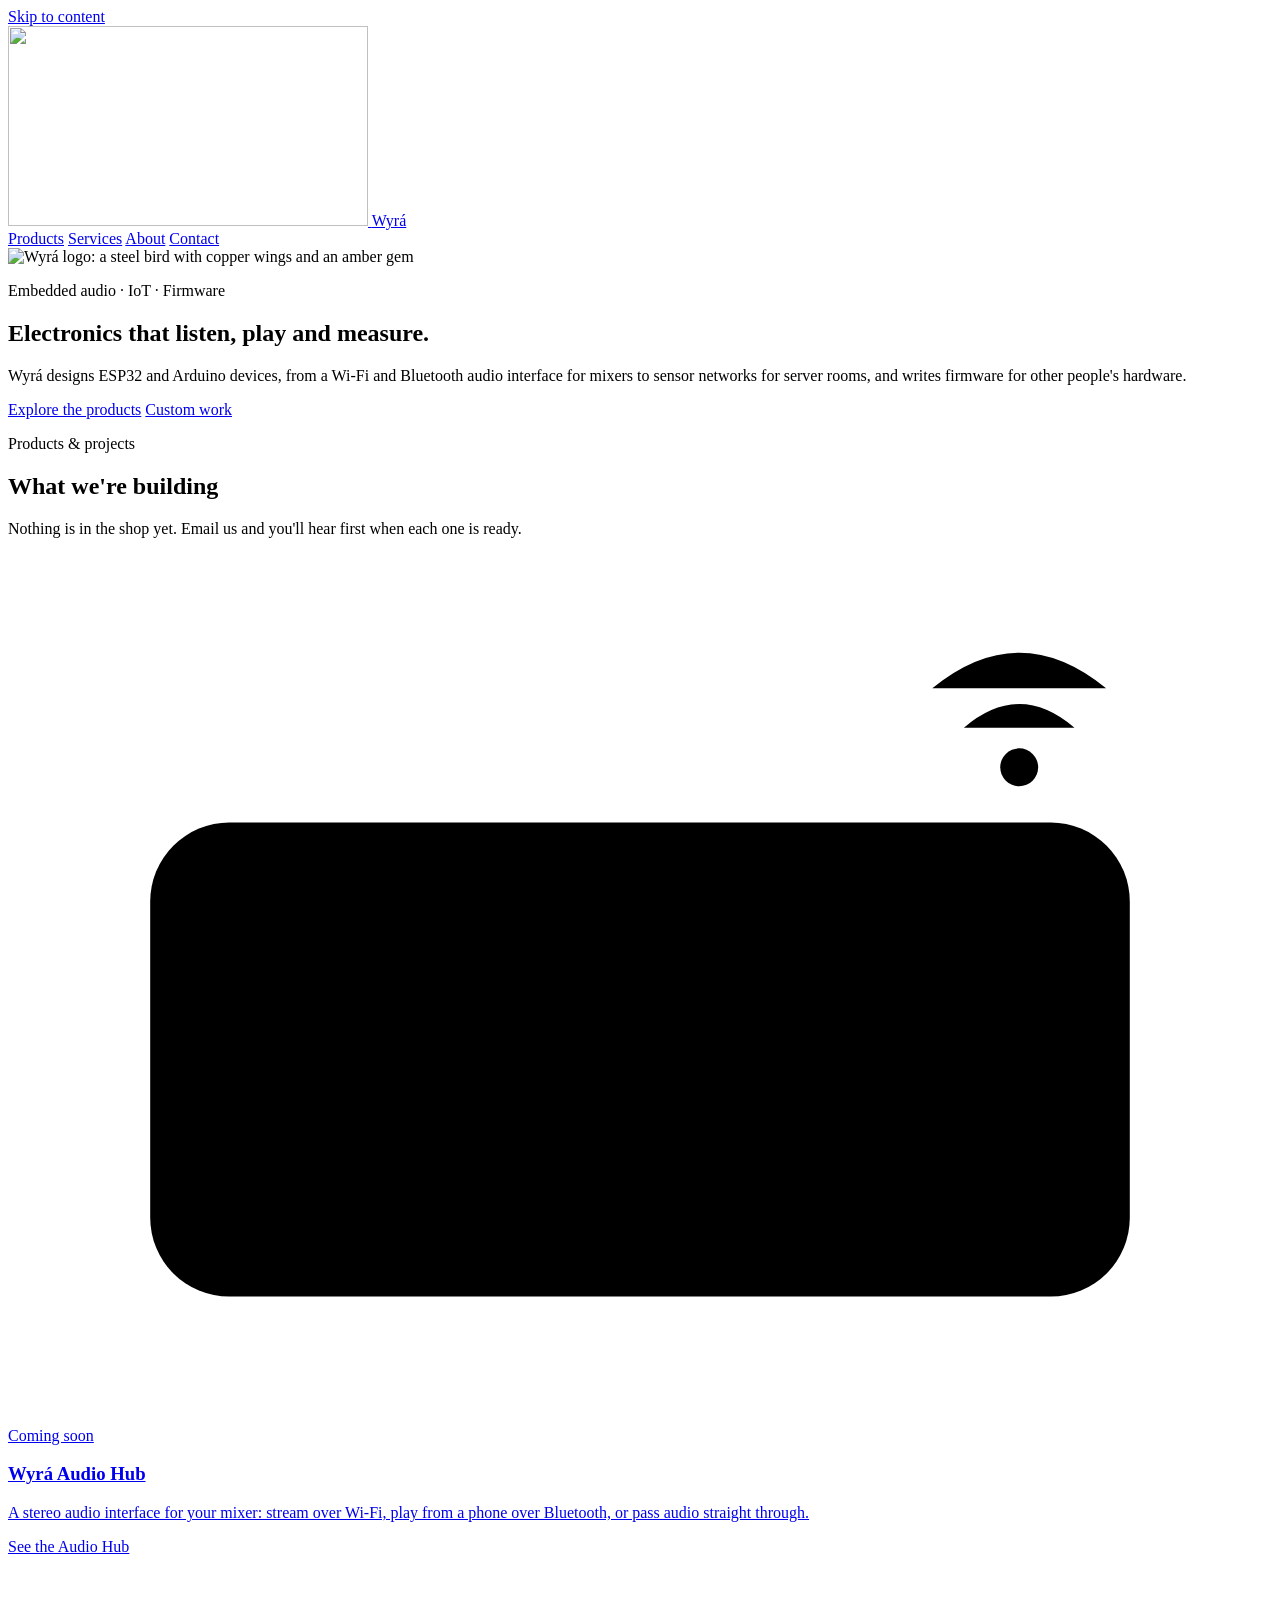
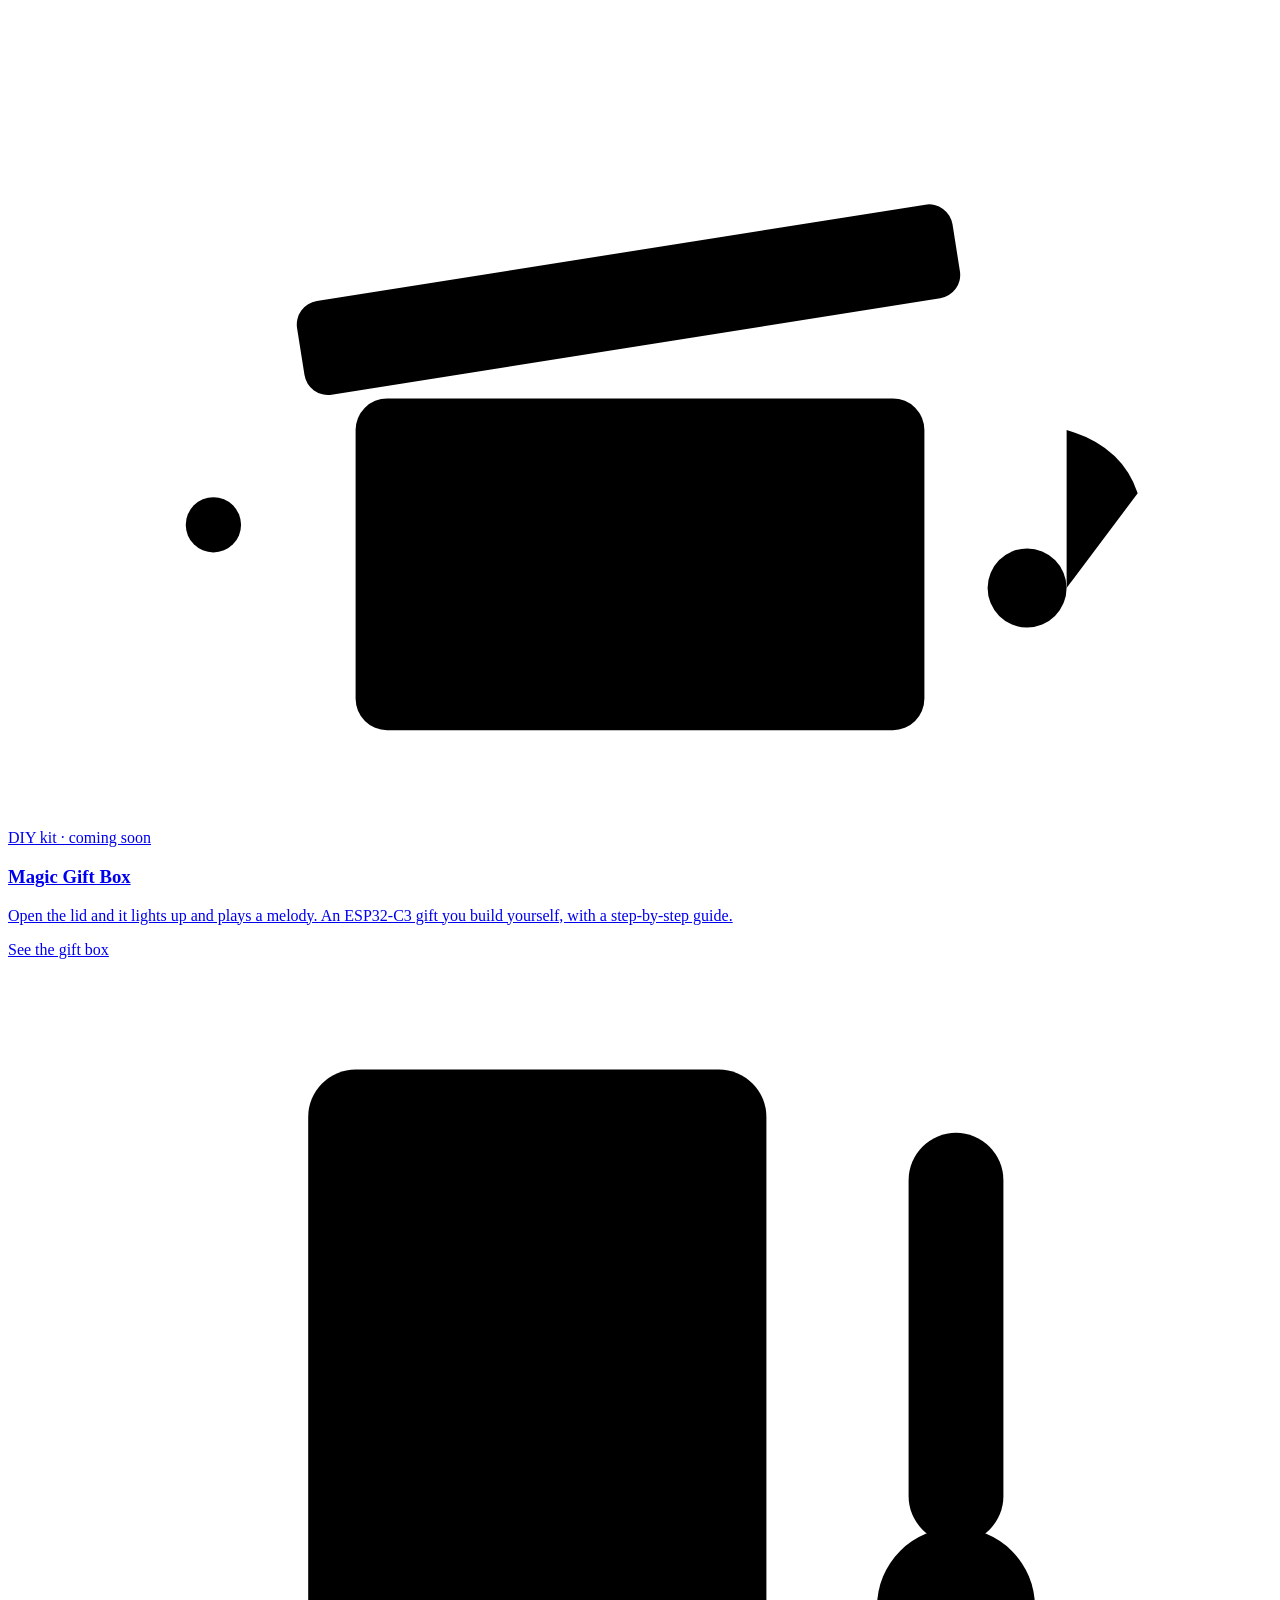
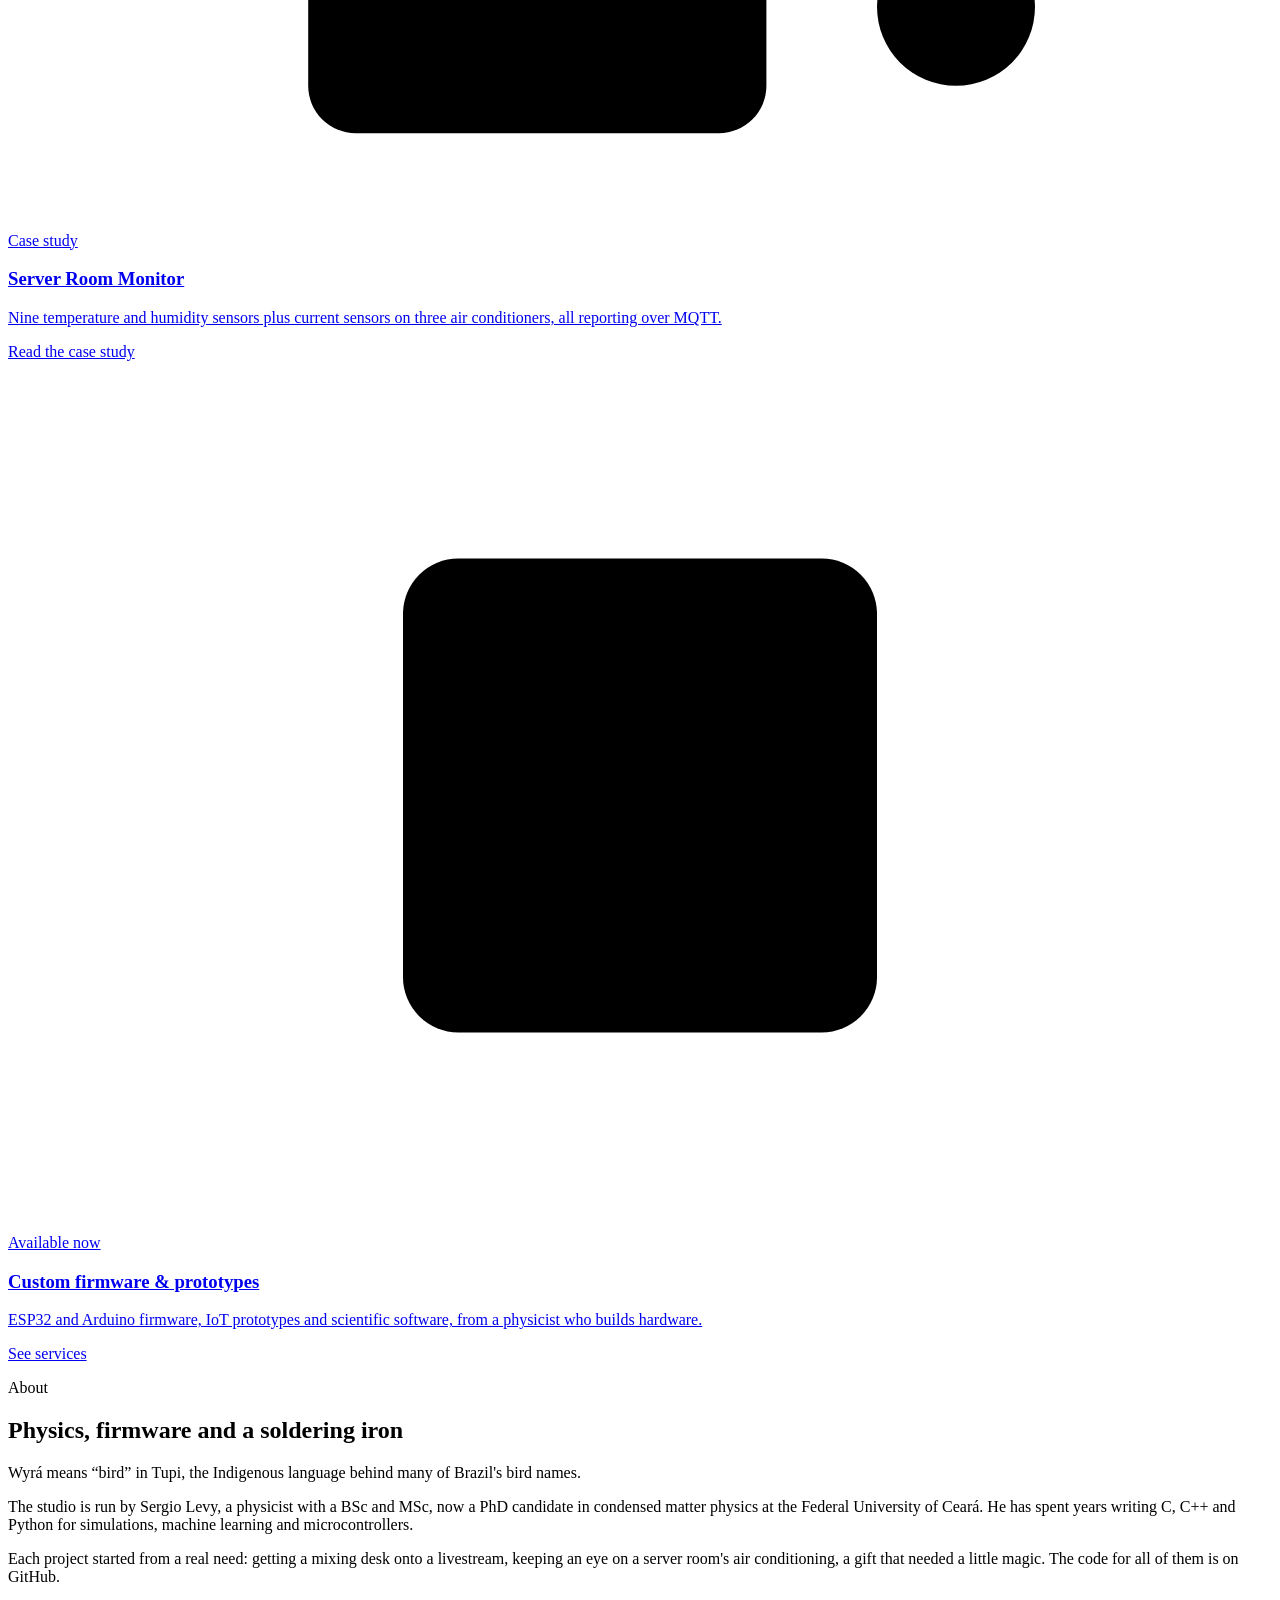
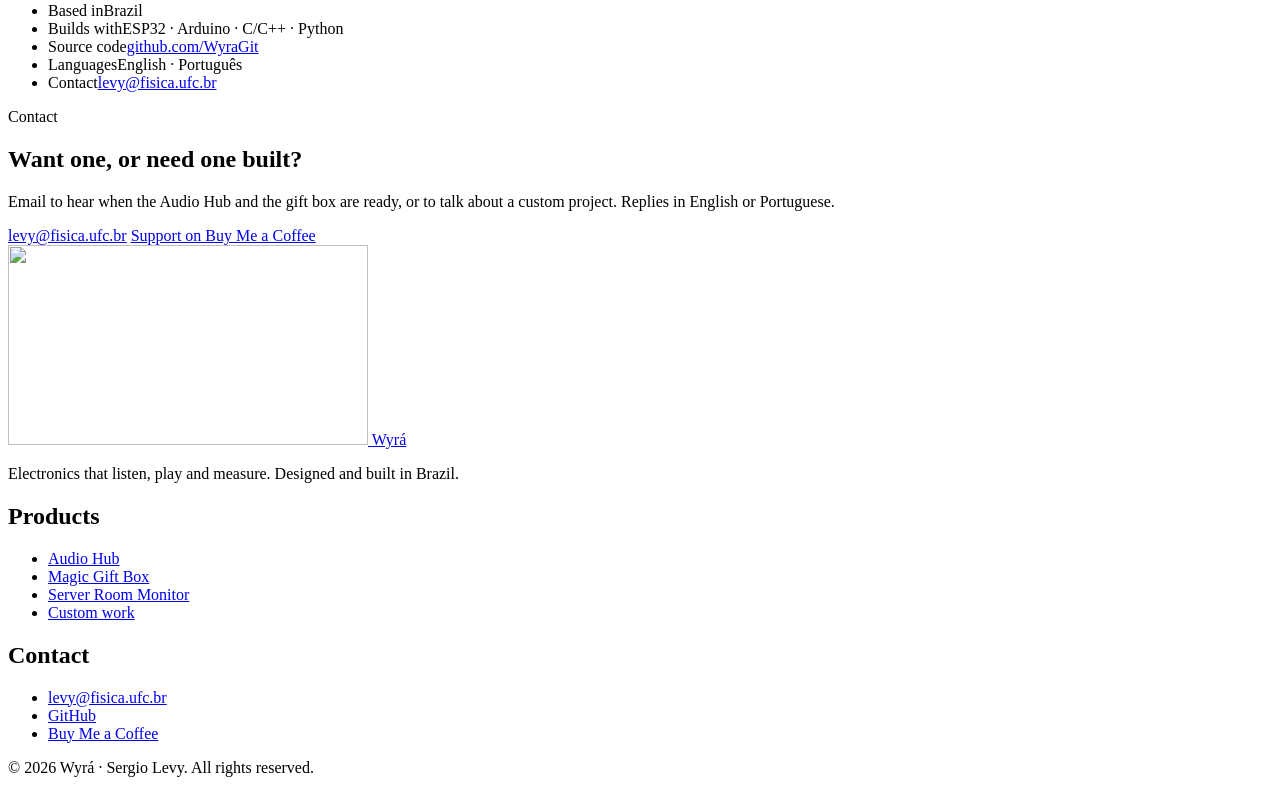
==== public/index.html @ 6c68801f "Add the Wyrá storefront site" ====
<!doctype html>
<html lang="en">
<head>
  <meta charset="utf-8">
  <meta name="viewport" content="width=device-width, initial-scale=1">
  <title>Wyrá — Electronics that listen, play and measure</title>
  <meta name="description" content="Wyrá designs ESP32 and Arduino devices — a Wi-Fi and Bluetooth audio interface, a DIY gift box, sensor networks — and writes custom firmware. Made in Brazil.">
  <link rel="canonical" href="https://wyra.pages.dev/">
  <meta name="theme-color" content="#000000">
  <meta property="og:type" content="website">
  <meta property="og:site_name" content="Wyrá">
  <meta property="og:title" content="Wyrá — Electronics that listen, play and measure">
  <meta property="og:description" content="ESP32 and Arduino devices for audio and sensing, plus custom firmware. Made in Brazil.">
  <meta property="og:url" content="https://wyra.pages.dev/">
  <meta property="og:image" content="https://wyra.pages.dev/assets/img/og-image.png">
  <meta property="og:image:width" content="1200">
  <meta property="og:image:height" content="630">
  <meta name="twitter:card" content="summary_large_image">
  <link rel="icon" href="/assets/img/favicon-32.png" sizes="32x32" type="image/png">
  <link rel="icon" href="/assets/img/favicon-192.png" sizes="192x192" type="image/png">
  <link rel="apple-touch-icon" href="/assets/img/apple-touch-icon.png">
  <link rel="stylesheet" href="/assets/css/site.css">
</head>
<body>
  <a class="skip-link" href="#main">Skip to content</a>

  <header class="site-header">
    <div class="container header-inner">
      <a class="brand" href="/" aria-label="Wyrá home">
        <img src="/assets/img/logo-bird-360.webp" width="360" height="200" alt="">
        <span class="wordmark">Wyrá</span>
      </a>
      <nav class="site-nav" aria-label="Main">
        <a href="/#products">Products</a>
        <a href="/services/">Services</a>
        <a class="nav-optional" href="/#about">About</a>
        <a href="/#contact">Contact</a>
      </nav>
    </div>
  </header>

  <main id="main">
    <section class="hero">
      <div class="container">
        <picture>
          <source srcset="/assets/img/logo-bird-720.webp" type="image/webp">
          <img class="hero-logo" src="/assets/img/logo-bird-360.png" width="720" height="400" alt="Wyrá logo: a steel bird with copper wings and an amber gem">
        </picture>
        <p class="eyebrow">Embedded audio · IoT · Firmware</p>
        <h1 class="metal">Electronics that listen, play and measure.</h1>
        <p class="lead">Wyrá designs ESP32 and Arduino devices, from a Wi-Fi and Bluetooth audio interface for mixers to sensor networks for server rooms, and writes firmware for other people's hardware.</p>
        <div class="btn-row btn-row--center">
          <a class="btn btn--primary" href="#products">Explore the products</a>
          <a class="btn btn--ghost" href="/services/">Custom work</a>
        </div>
      </div>
    </section>

    <section class="section" id="products">
      <div class="container">
        <div class="section-head">
          <p class="eyebrow">Products &amp; projects</p>
          <h2 class="metal">What we're building</h2>
          <p>Nothing is in the shop yet. Email us and you'll hear first when each one is ready.</p>
        </div>

        <div class="grid grid--2">
          <a class="card" href="/audio-hub/">
            <div class="card-art" aria-hidden="true">
              <svg viewBox="0 0 160 110">
                <path class="ic-amber ic-glow" d="M117 17 Q128 8 139 17 M121 22 Q128 16 135 22"/>
                <circle class="ic-fill-amber" cx="128" cy="27" r="2.4"/>
                <rect class="ic-steel" x="18" y="34" width="124" height="60" rx="10"/>
                <rect class="ic-amber" x="30" y="45" width="54" height="30" rx="3"/>
                <path class="ic-amber" d="M37 55 H74 M37 64 H62"/>
                <circle class="ic-steel" cx="104" cy="56" r="7"/>
                <circle class="ic-steel" cx="125" cy="56" r="7"/>
                <circle class="ic-fill-copper" cx="104" cy="56" r="2.4"/>
                <circle class="ic-fill-copper" cx="125" cy="56" r="2.4"/>
                <rect class="ic-copper" x="97" y="75" width="35" height="9" rx="4.5"/>
                <rect class="ic-fill-amber" x="100" y="77" width="11" height="5" rx="2.5"/>
              </svg>
            </div>
            <div class="card-top"><span class="badge badge--soon">Coming soon</span></div>
            <h3>Wyrá Audio Hub</h3>
            <p>A stereo audio interface for your mixer: stream over Wi-Fi, play from a phone over Bluetooth, or pass audio straight through.</p>
            <span class="card-link">See the Audio Hub</span>
          </a>

          <a class="card" href="/gift-box/">
            <div class="card-art" aria-hidden="true">
              <svg viewBox="0 0 160 110">
                <path class="ic-amber ic-glow" d="M68 28 L59 13 M80 25 V7 M92 28 L101 13"/>
                <rect class="ic-steel" x="44" y="56" width="72" height="42" rx="4"/>
                <path class="ic-copper" d="M80 56 V98"/>
                <rect class="ic-steel" x="38" y="44" width="84" height="12" rx="3" transform="rotate(-9 38 56)"/>
                <circle class="ic-fill-amber" cx="129" cy="80" r="5"/>
                <path class="ic-amber" d="M134 80 V60 Q141 62 143 68"/>
                <circle class="ic-fill-copper" cx="26" cy="72" r="3.5"/>
                <path class="ic-copper" d="M29.5 72 V56"/>
              </svg>
            </div>
            <div class="card-top"><span class="badge badge--soon">DIY kit · coming soon</span></div>
            <h3>Magic Gift Box</h3>
            <p>Open the lid and it lights up and plays a melody. An ESP32-C3 gift you build yourself, with a step-by-step guide.</p>
            <span class="card-link">See the gift box</span>
          </a>

          <a class="card" href="/server-room-monitor/">
            <div class="card-art" aria-hidden="true">
              <svg viewBox="0 0 160 110">
                <rect class="ic-steel" x="38" y="14" width="58" height="84" rx="6"/>
                <rect class="ic-steel" x="46" y="24" width="42" height="14" rx="2"/>
                <rect class="ic-steel" x="46" y="45" width="42" height="14" rx="2"/>
                <rect class="ic-steel" x="46" y="66" width="42" height="14" rx="2"/>
                <circle class="ic-fill-amber" cx="81" cy="31" r="2.4"/>
                <circle class="ic-fill-amber" cx="81" cy="52" r="2.4"/>
                <circle class="ic-fill-copper" cx="81" cy="73" r="2.4"/>
                <rect class="ic-copper" x="114" y="22" width="12" height="52" rx="6"/>
                <circle class="ic-copper" cx="120" cy="82" r="10"/>
                <path class="ic-amber ic-glow" d="M120 40 V82"/>
              </svg>
            </div>
            <div class="card-top"><span class="badge badge--case">Case study</span></div>
            <h3>Server Room Monitor</h3>
            <p>Nine temperature and humidity sensors plus current sensors on three air conditioners, all reporting over MQTT.</p>
            <span class="card-link">Read the case study</span>
          </a>

          <a class="card" href="/services/">
            <div class="card-art" aria-hidden="true">
              <svg viewBox="0 0 160 110">
                <rect class="ic-steel" x="50" y="25" width="60" height="60" rx="7"/>
                <path class="ic-steel" d="M62 25 V15 M74 25 V15 M86 25 V15 M98 25 V15 M62 85 V95 M74 85 V95 M86 85 V95 M98 85 V95 M50 37 H40 M50 49 H40 M50 61 H40 M50 73 H40 M110 37 H120 M110 49 H120 M110 61 H120 M110 73 H120"/>
                <path class="ic-amber ic-glow" d="M70 47 L62 55 L70 63 M90 47 L98 55 L90 63"/>
                <path class="ic-copper" d="M84 45 L76 65"/>
              </svg>
            </div>
            <div class="card-top"><span class="badge badge--live">Available now</span></div>
            <h3>Custom firmware &amp; prototypes</h3>
            <p>ESP32 and Arduino firmware, IoT prototypes and scientific software, from a physicist who builds hardware.</p>
            <span class="card-link">See services</span>
          </a>
        </div>
      </div>
    </section>

    <section class="section section--tinted" id="about">
      <div class="container split">
        <div>
          <p class="eyebrow">About</p>
          <h2 class="metal">Physics, firmware and a soldering iron</h2>
          <p class="lead">Wyrá means “bird” in Tupi, the Indigenous language behind many of Brazil's bird names.</p>
          <p class="muted">The studio is run by Sergio Levy, a physicist with a BSc and MSc, now a PhD candidate in condensed matter physics at the Federal University of Ceará. He has spent years writing C, C++ and Python for simulations, machine learning and microcontrollers.</p>
          <p class="muted">Each project started from a real need: getting a mixing desk onto a livestream, keeping an eye on a server room's air conditioning, a gift that needed a little magic. The code for all of them is on GitHub.</p>
        </div>
        <ul class="facts-list">
          <li><span class="k">Based in</span><span class="v">Brazil</span></li>
          <li><span class="k">Builds with</span><span class="v">ESP32 · Arduino · C/C++ · Python</span></li>
          <li><span class="k">Source code</span><span class="v"><a href="https://github.com/WyraGit">github.com/WyraGit</a></span></li>
          <li><span class="k">Languages</span><span class="v">English · Português</span></li>
          <li><span class="k">Contact</span><span class="v"><a href="mailto:levy@fisica.ufc.br">levy@fisica.ufc.br</a></span></li>
        </ul>
      </div>
    </section>

    <section class="section" id="contact">
      <div class="container">
        <div class="cta">
          <p class="eyebrow">Contact</p>
          <h2 class="metal">Want one, or need one built?</h2>
          <p>Email to hear when the Audio Hub and the gift box are ready, or to talk about a custom project. Replies in English or Portuguese.</p>
          <div class="btn-row btn-row--center">
            <a class="btn btn--primary" href="mailto:levy@fisica.ufc.br?subject=Hello%20Wyr%C3%A1">levy@fisica.ufc.br</a>
            <a class="btn btn--ghost" href="https://buymeacoffee.com/hapyjatech">Support on Buy Me a Coffee</a>
          </div>
        </div>
      </div>
    </section>
  </main>

  <footer class="site-footer">
    <div class="container footer-grid">
      <div class="footer-brand">
        <a class="brand" href="/" aria-label="Wyrá home">
          <img src="/assets/img/logo-bird-360.webp" width="360" height="200" alt="">
          <span class="wordmark">Wyrá</span>
        </a>
        <p>Electronics that listen, play and measure. Designed and built in Brazil.</p>
      </div>
      <nav aria-label="Products">
        <h2>Products</h2>
        <ul>
          <li><a href="/audio-hub/">Audio Hub</a></li>
          <li><a href="/gift-box/">Magic Gift Box</a></li>
          <li><a href="/server-room-monitor/">Server Room Monitor</a></li>
          <li><a href="/services/">Custom work</a></li>
        </ul>
      </nav>
      <div>
        <h2>Contact</h2>
        <ul>
          <li><a href="mailto:levy@fisica.ufc.br">levy@fisica.ufc.br</a></li>
          <li><a href="https://github.com/WyraGit">GitHub</a></li>
          <li><a href="https://buymeacoffee.com/hapyjatech">Buy Me a Coffee</a></li>
        </ul>
      </div>
    </div>
    <div class="container footer-legal">© 2026 Wyrá · Sergio Levy. All rights reserved.</div>
  </footer>
</body>
</html>
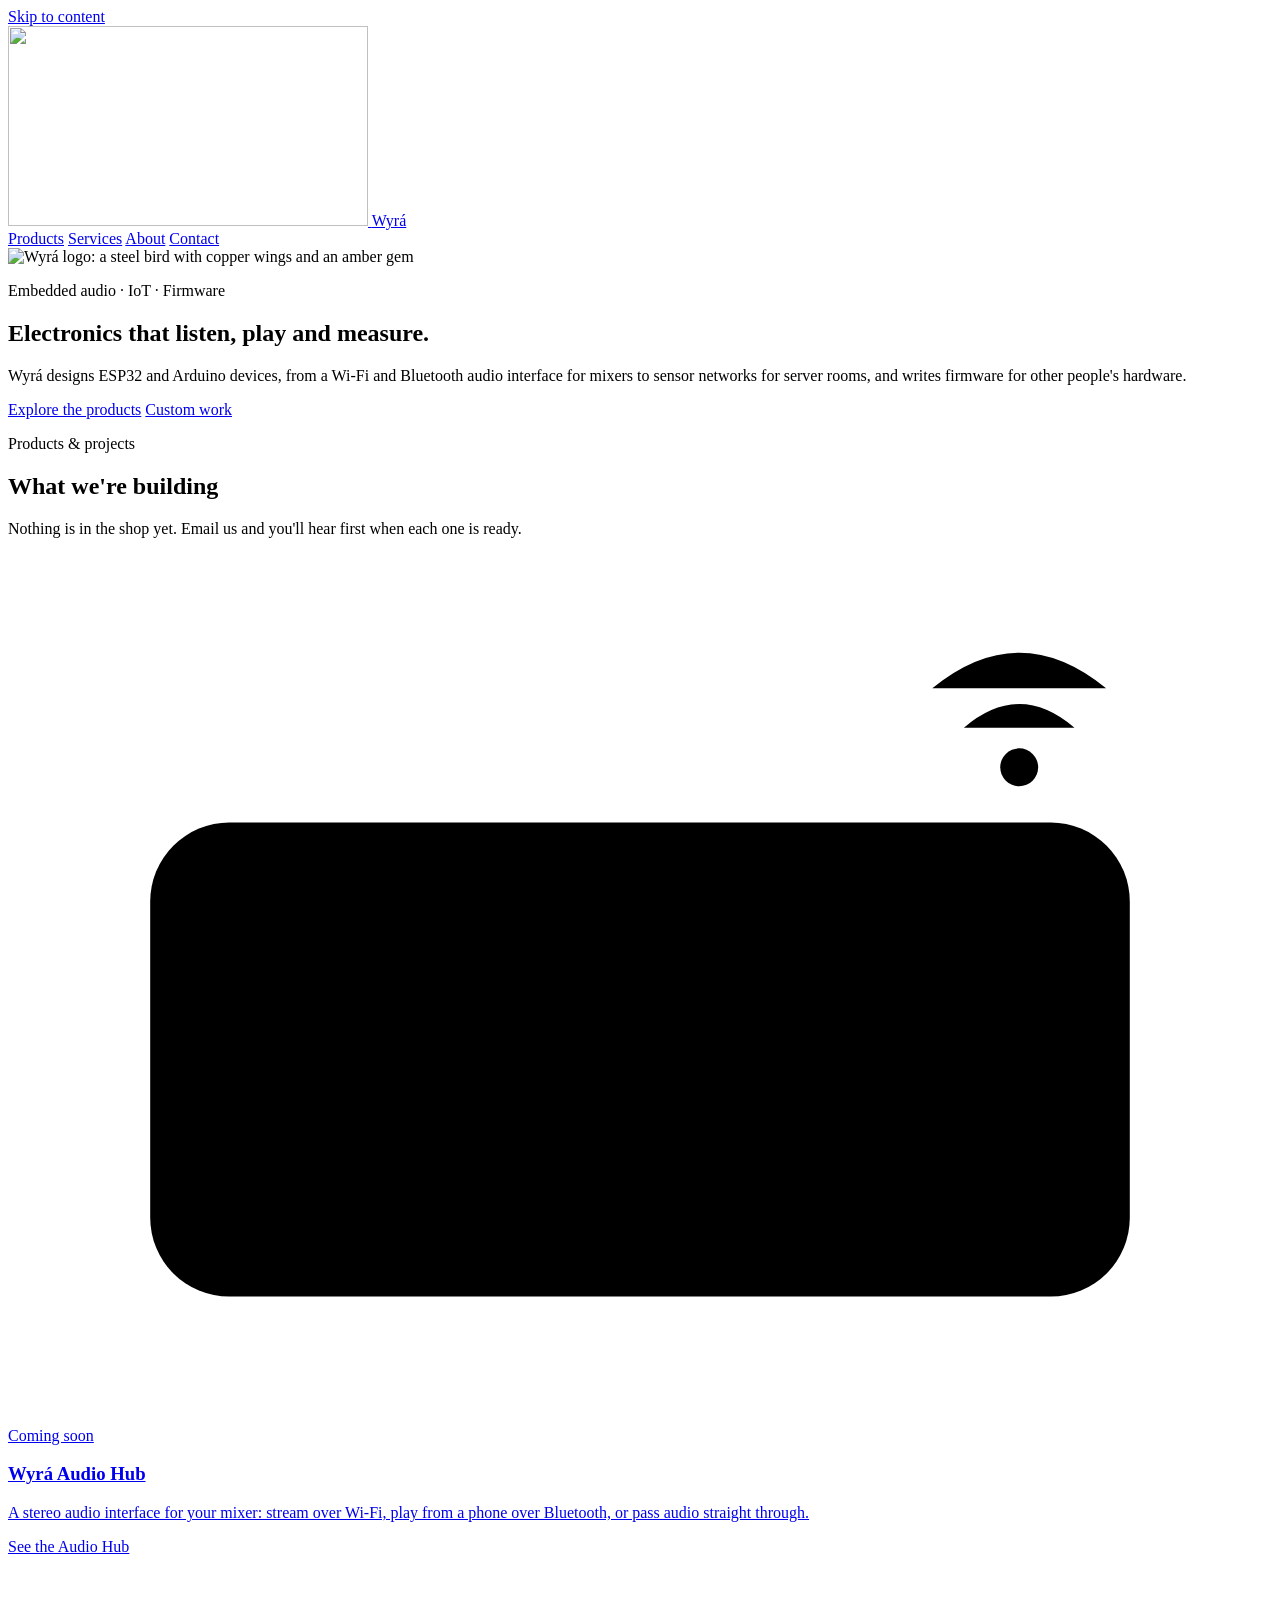
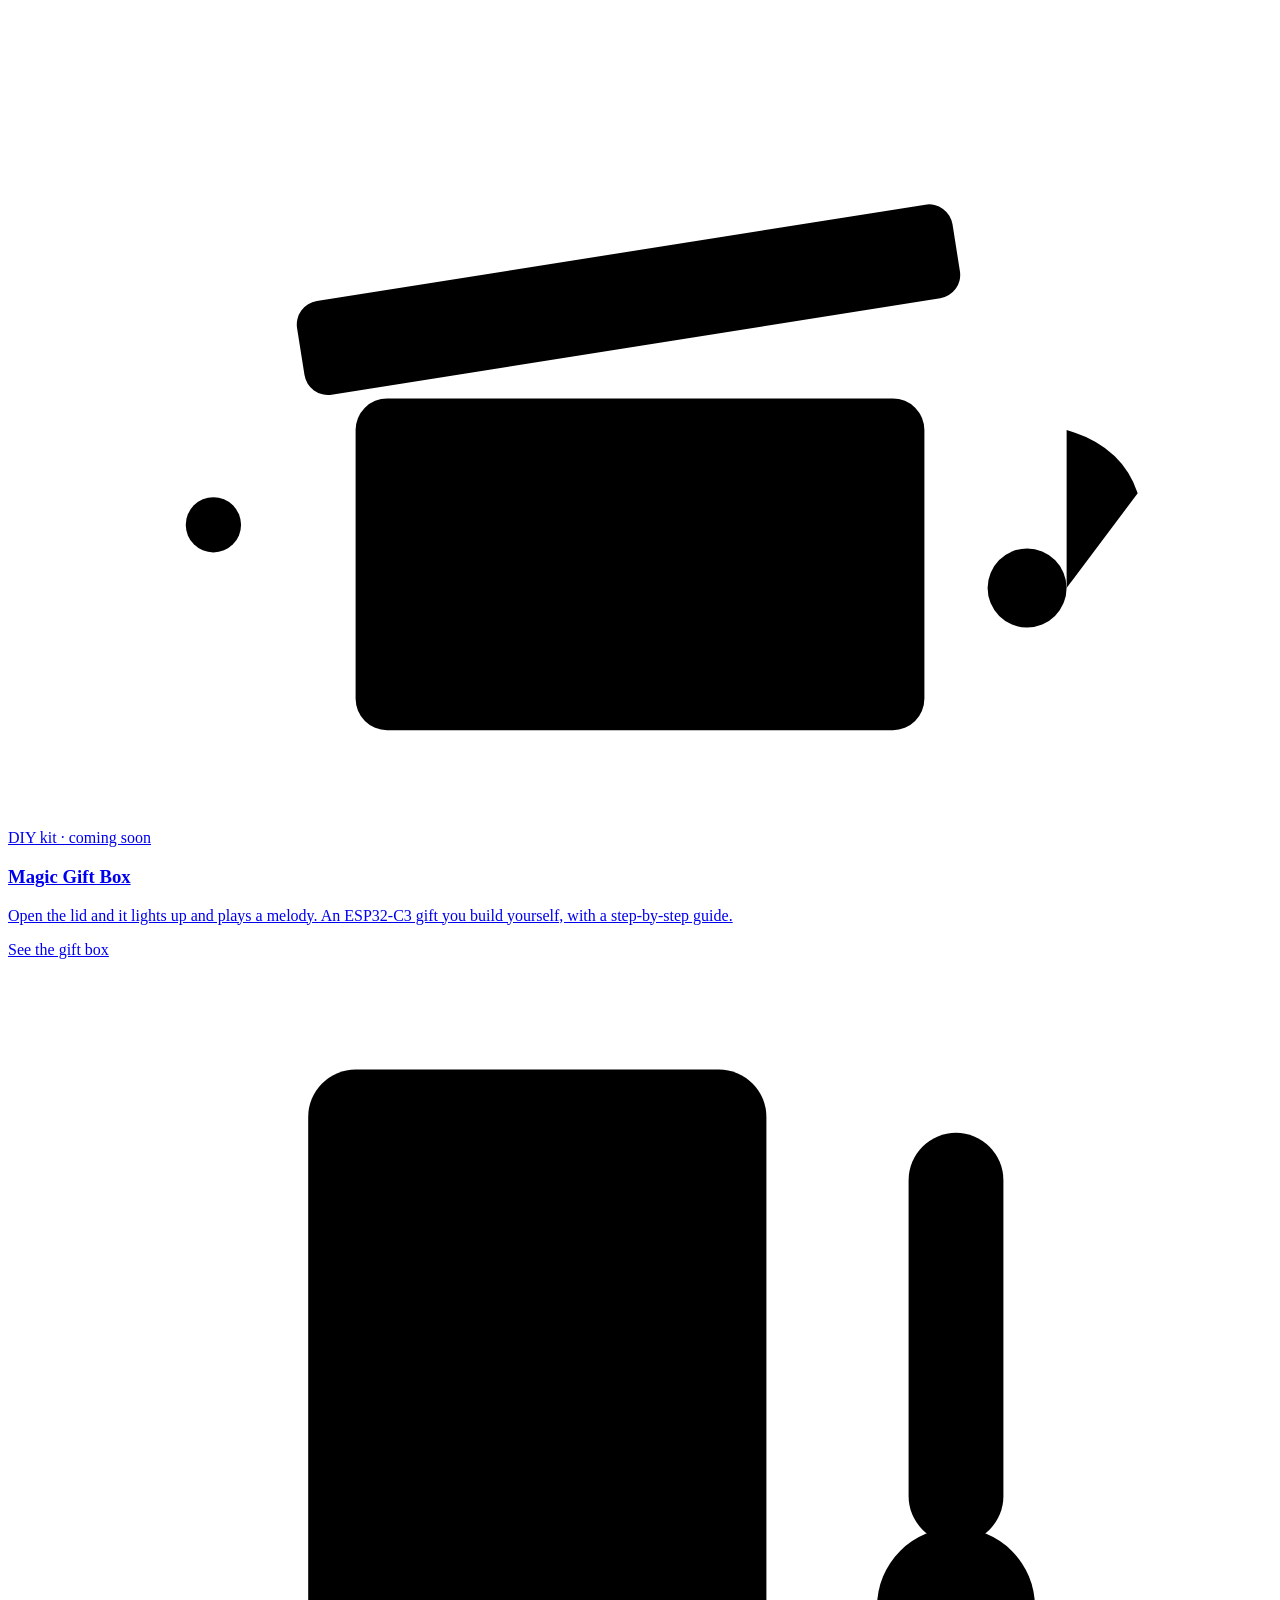
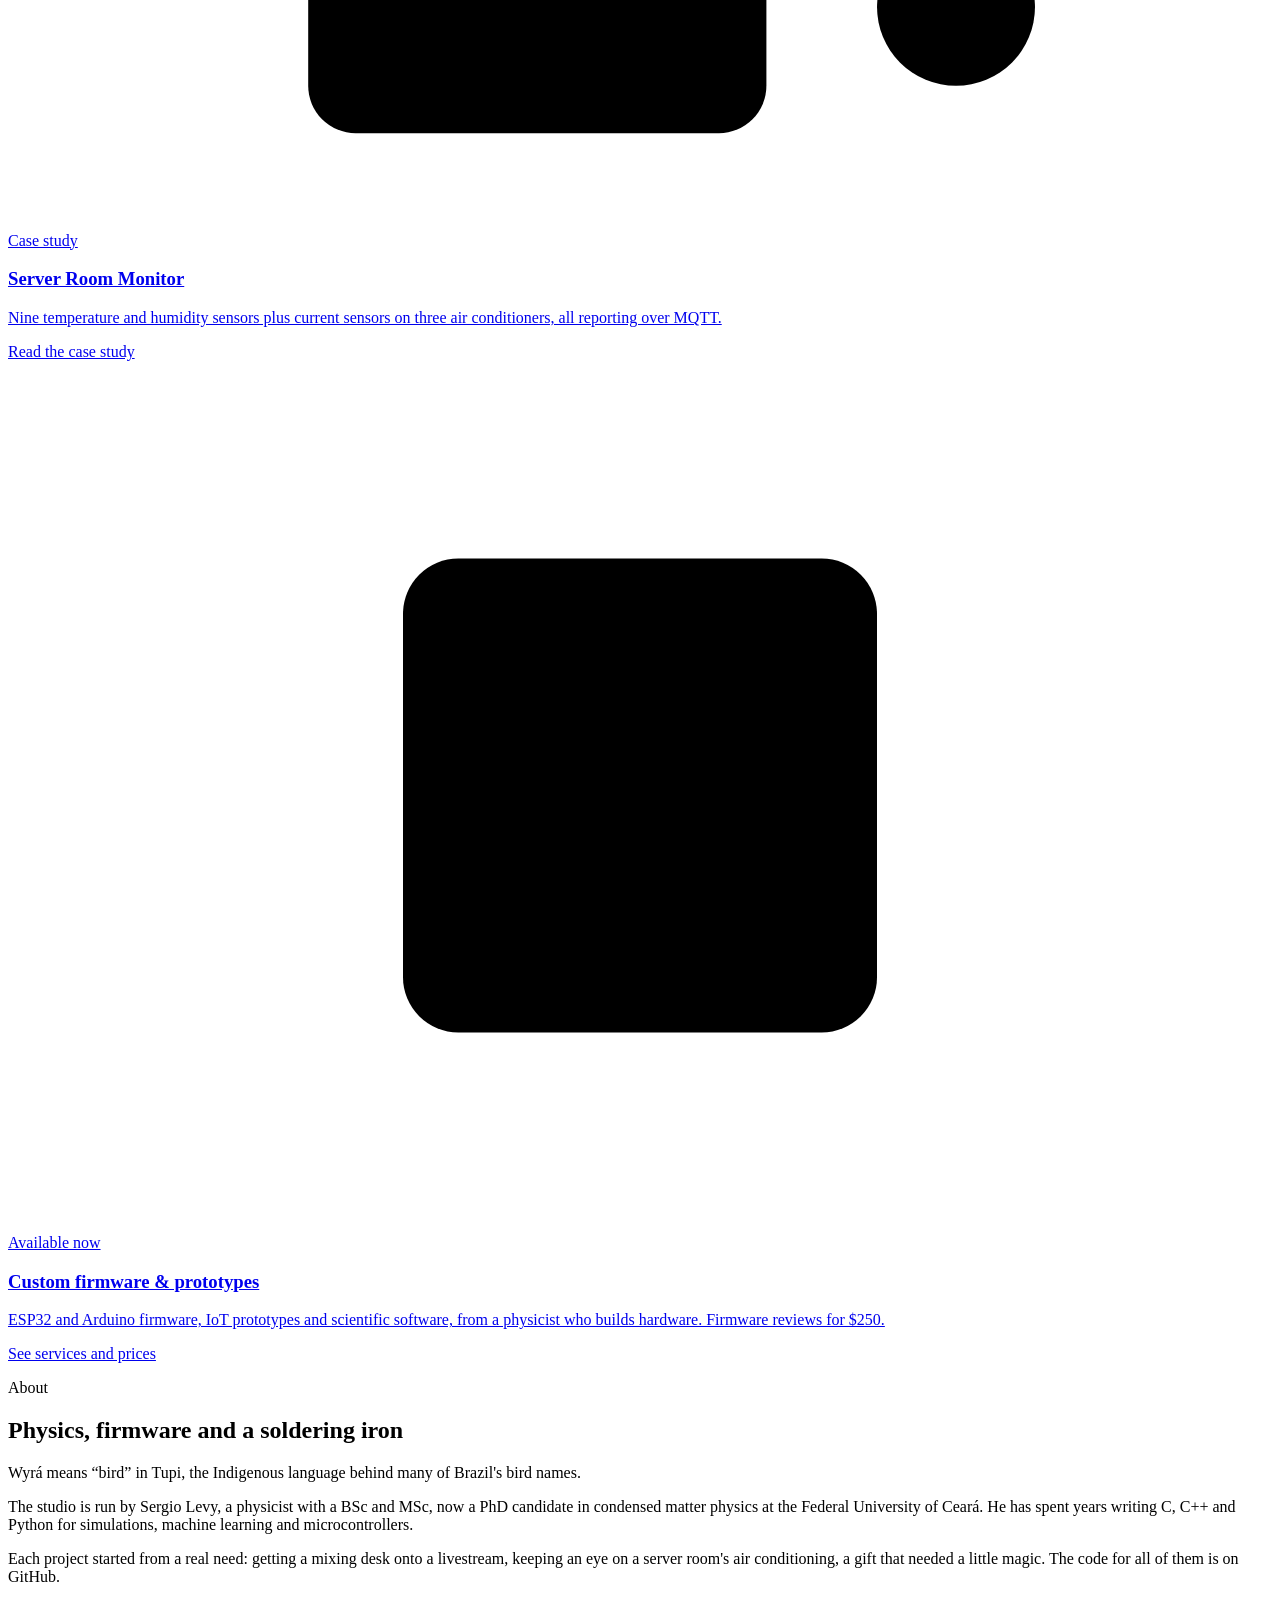
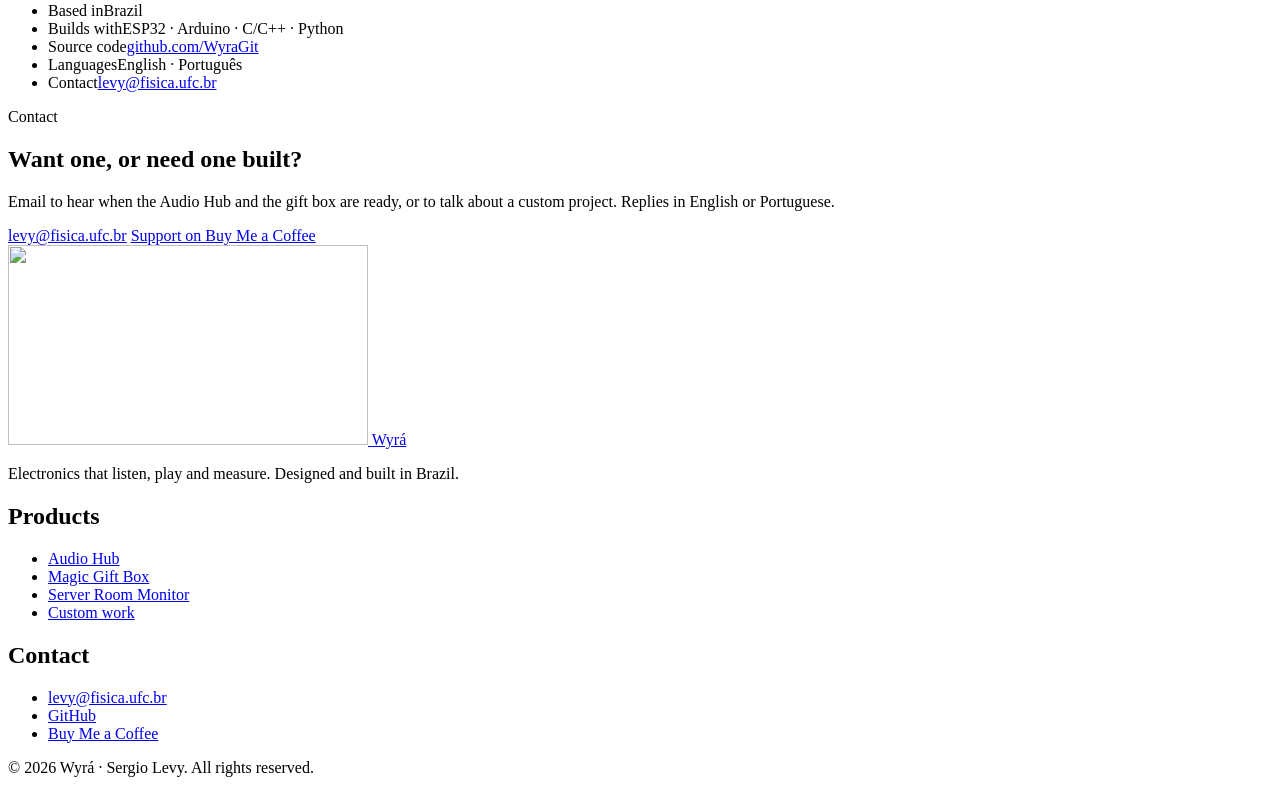
==== commit a8446866: "Add prices and an FAQ to the services page - Three offers with prices: firmware review ($250), proto" ====
--- a/public/index.html
+++ b/public/index.html
@@ -19,7 +19,7 @@
   <link rel="icon" href="/assets/img/favicon-32.png" sizes="32x32" type="image/png">
   <link rel="icon" href="/assets/img/favicon-192.png" sizes="192x192" type="image/png">
   <link rel="apple-touch-icon" href="/assets/img/apple-touch-icon.png">
-  <link rel="stylesheet" href="/assets/css/site.css">
+  <link rel="stylesheet" href="/assets/css/site.css?v=2">
 </head>
 <body>
   <a class="skip-link" href="#main">Skip to content</a>
@@ -138,8 +138,8 @@
             </div>
             <div class="card-top"><span class="badge badge--live">Available now</span></div>
             <h3>Custom firmware &amp; prototypes</h3>
-            <p>ESP32 and Arduino firmware, IoT prototypes and scientific software, from a physicist who builds hardware.</p>
-            <span class="card-link">See services</span>
+            <p>ESP32 and Arduino firmware, IoT prototypes and scientific software, from a physicist who builds hardware. Firmware reviews for $250.</p>
+            <span class="card-link">See services and prices</span>
           </a>
         </div>
       </div>
